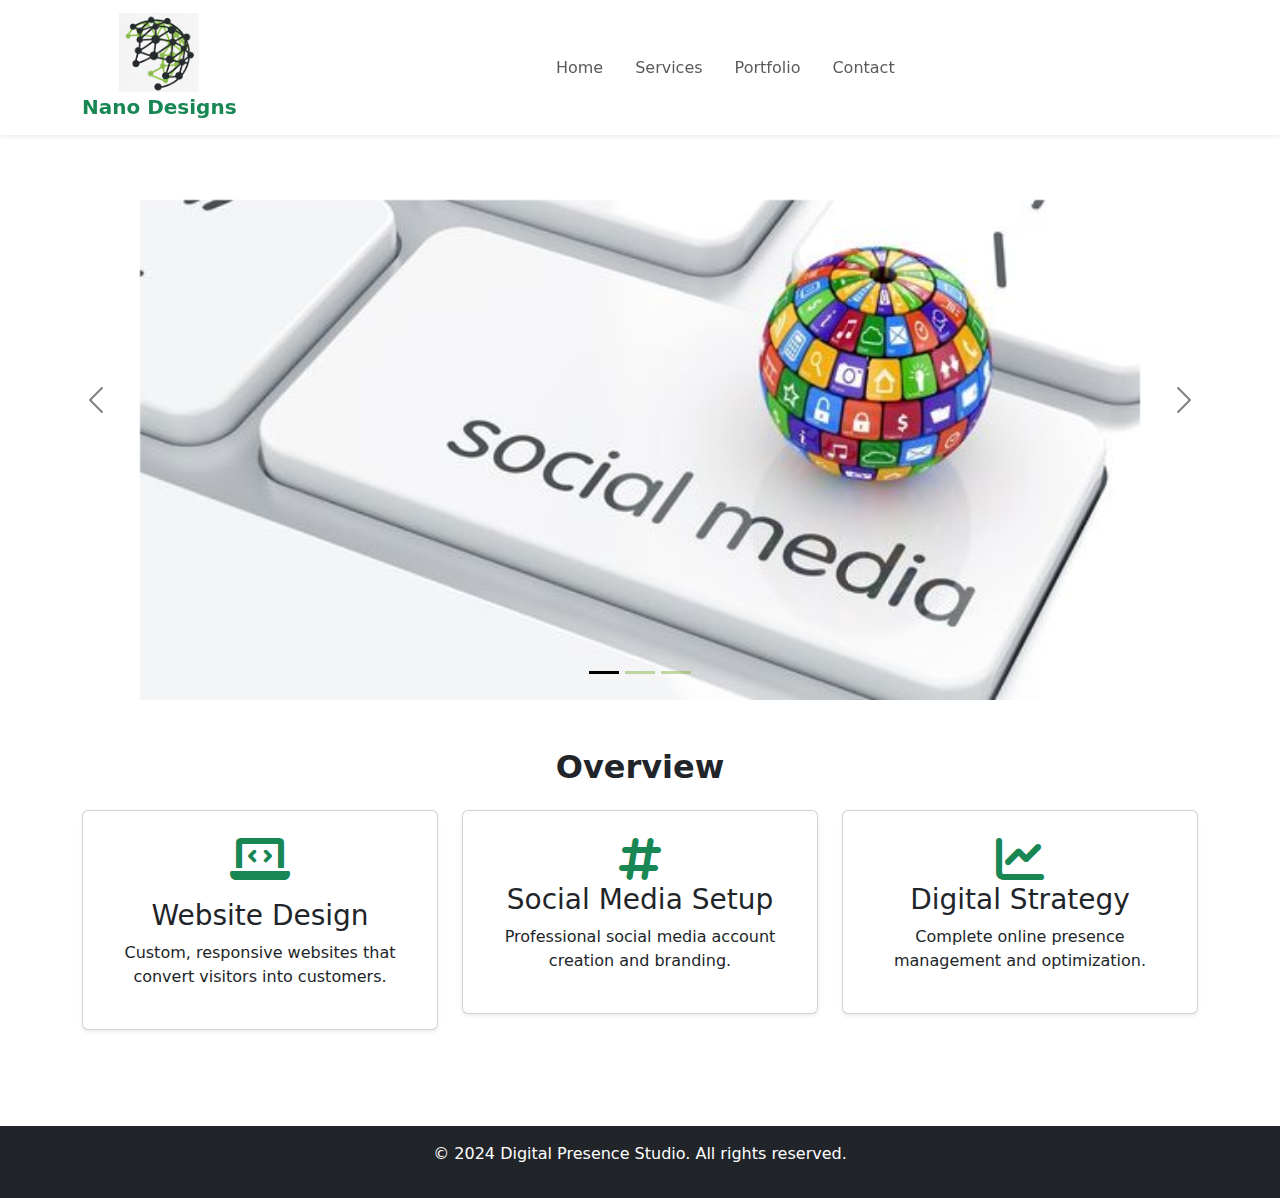
==== index.html @ a2fb1bfc "servies" ====
<!DOCTYPE html>
<html lang="en">
<head>
    <meta charset="UTF-8">
    <meta name="viewport" content="width=device-width, initial-scale=1.0">
    <meta http-equiv="X-UA-Compatible" content="ie=edge">
    <title>Nano Designs</title>

    <!-- Bootstrap & Font Awesome -->
    <link href="https://cdn.jsdelivr.net/npm/bootstrap@5.3.0/dist/css/bootstrap.min.css" rel="stylesheet">
    <link rel="stylesheet" href="https://cdnjs.cloudflare.com/ajax/libs/font-awesome/6.0.0/css/all.min.css">

    <!-- Custom CSS -->
    <link rel="stylesheet" href="style.css">
</head>
<body>
    <header>
        <nav class="navbar navbar-light bg-white shadow-sm fixed-top">
            <div class="container d-flex justify-content-between align-items-center">
                <a class="navbar-brand d-flex align-items-center" href="#">
                    <img src="new.jpg" alt="Logo" class="logo">
                    <span class="fw-bold text-success">Nano Designs</span>
                </a>
                <ul class="nav-links d-flex">
                    <li><a href="#home">Home</a></li>
                    <li><a href="services.html">Services</a></li>
                    <li><a href="portfolio.html">Portfolio</a></li>
                    <li><a href="contact.html">Contact</a></li>
                </ul>
            </div>
        </nav>
    </header>

    <section class="hero">
        <div id="heroCarousel" class="carousel slide w-100" data-bs-ride="carousel">

            <!-- Carousel Indicators -->
            <div class="carousel-indicators">
                <button type="button" data-bs-target="#heroCarousel" data-bs-slide-to="0" class="active" aria-label="Slide 1"></button>
                <button type="button" data-bs-target="#heroCarousel" data-bs-slide-to="1" aria-label="Slide 2"></button>
                <button type="button" data-bs-target="#heroCarousel" data-bs-slide-to="2" aria-label="Slide 3"></button>
            </div>

            <!-- Carousel Slides -->
            <div class="carousel-inner">
                <div class="carousel-item active">
                    <img src="social2.jpg" class="d-block w-100" alt="Slide 1">
                </div>
                <div class="carousel-item">
                    <img src="social.jpg" class="d-block w-100" alt="Slide 2">
                </div>
                <div class="carousel-item">
                    <img src="sales.jpg" class="d-block w-100" alt="Slide 3">
                </div>
            </div>

            <!-- Carousel Controls -->
            <button class="carousel-control-prev" type="button" data-bs-target="#heroCarousel" data-bs-slide="prev">
                <span class="carousel-control-prev-icon" aria-hidden="true"></span>
                <span class="visually-hidden">Previous</span>
            </button>
            <button class="carousel-control-next" type="button" data-bs-target="#heroCarousel" data-bs-slide="next">
                <span class="carousel-control-next-icon" aria-hidden="true"></span>
                <span class="visually-hidden">Next</span>
            </button>
        </div>
    </section>

    <section class="container py-5" id="services">
        <h2 class="text-center mb-4 fw-bold">Overview</h2>
        <div class="row">
            <div class="col-md-4">
                <div class="card text-center p-4 shadow-sm">
                    <i class="fas fa-laptop-code fa-3x text-success"></i>
                    <h3 class="mt-3">Website Design</h3>
                    <p>Custom, responsive websites that convert visitors into customers.</p>
                </div>
            </div>
            <div class="col-md-4">
                <div class="card text-center p-4 shadow-sm">
                    <i class="fas fa-hashtag fa-3x text-success"></i>
                    <h3>Social Media Setup</h3>
                    <p>Professional social media account creation and branding.</p>
                </div>
            </div>
            <div class="col-md-4">
                <div class="card text-center p-4 shadow-sm">
                    <i class="fas fa-chart-line fa-3x text-success"></i>
                    <h3>Digital Strategy</h3>
                    <p>Complete online presence management and optimization.</p>
                </div>
            </div>
        </div>
    </section>

    <footer class="bg-dark text-white text-center py-3 mt-5">
        <p>&copy; 2024 Digital Presence Studio. All rights reserved.</p>
    </footer>

    <!-- Bootstrap JS -->
    <script src="https://cdn.jsdelivr.net/npm/bootstrap@5.3.0/dist/js/bootstrap.bundle.min.js"></script>
</body>
</html>
---- style.css ----
/* Reset default styles */
* {
    margin: 0;
    padding: 0;
    box-sizing: border-box;
}

/* Navigation Bar */
.navbar .container {
    display: flex;
    justify-content: center; /* Centers navbar content */
    align-items: center; /* Align items vertically */
}

/* Centered Navigation Links */
.nav-links {
    list-style: none; /* Removes default bullet points */
    padding: 0; /* Removes any default padding */
    margin: 0; /* Ensures no extra space is added */
    display: flex;
    flex-wrap: wrap;
    justify-content: center; /* Centers horizontally */
    align-items: center; /* Aligns vertically */
    flex-grow: 1; /* Ensures it takes up available space */
}

.nav-links a {
    text-decoration: none;
    color: #5a5a5a;
    font-weight: 500;
    padding: 0.5rem 1rem;
    transition: background-color 0.3s;
}

.nav-links a:hover {
    background-color: #eaeef0;
    border-radius: 5px;
}

/* Center Logo and Text */
.navbar-brand {
    display: flex;
    flex-direction: column;
    align-items: center;
    justify-content: center;
    flex-grow: 0; /* Prevents the logo from expanding */
}

.logo {
    width: 80px;
}

/* Call-to-Action Button */
.cta-button {
    display: inline-block;
    padding: 1rem 2rem;
    background-color: #5a5a5a;
    color: white;
    text-decoration: none;
    border-radius: 5px;
    transition: background-color 0.3s;
}

.cta-button:hover {
    background-color: #85B64A;
}

/* Hero Section */
.hero {
    margin-top: 100px; /* Adjust to ensure content is visible below the fixed navbar */
}

/* Carousel */
.carousel-inner img {
    margin-top: 100px;
    width: 100%; /* Ensures full width */
    height: auto; /* Ensures full image is visible */
    max-height: 500px; /* Prevents excessive stretching */
    object-fit: contain; /* Ensures the whole image is visible */
}

/* Carousel Indicators */
.carousel-indicators {
    color: black;
}

/* Ensure the carousel container has a consistent height */
#heroCarousel {
    width: 100%;
    height: auto; /* Adjusts height dynamically */
    min-height: 350px; /* Minimum height */
    overflow: hidden;
}

/* Force all images to fit the carousel dimensions */
.carousel-inner .carousel-item img {
    width: 100%;
    height: auto;
    object-fit: contain; /* Ensures the whole image is shown */
}

/* Adjust for smaller screens */
@media (max-width: 768px) {
    #heroCarousel {
        min-height: 300px;
    }
}

@media (max-width: 480px) {
    #heroCarousel {
        min-height: 250px;
    }
}

/* Change the color of carousel arrows to black */
.carousel-control-next-icon,
.carousel-control-prev-icon {
    filter: invert(1); /* Makes arrows black */
    width: 90%;
}

/* Change the color of inactive carousel indicators to black */
.carousel-indicators button {
    background-color: #85B64A !important; /* Sets the dots to black */
    opacity: 1; /* Set the opacity to 50% */
}

/* Make the active indicator fully black */
.carousel-indicators .active {
    background-color: black !important;
    opacity: 1; /* Full opacity for the active dot */
}

/* Optional: Resize the dots for better visibility */
.carousel-indicators button {
    width: 12px;
    height: 12px;
}
.col-md-6 {
    margin-top: 35px;
    justify-content: center;
    align-items: center;
}
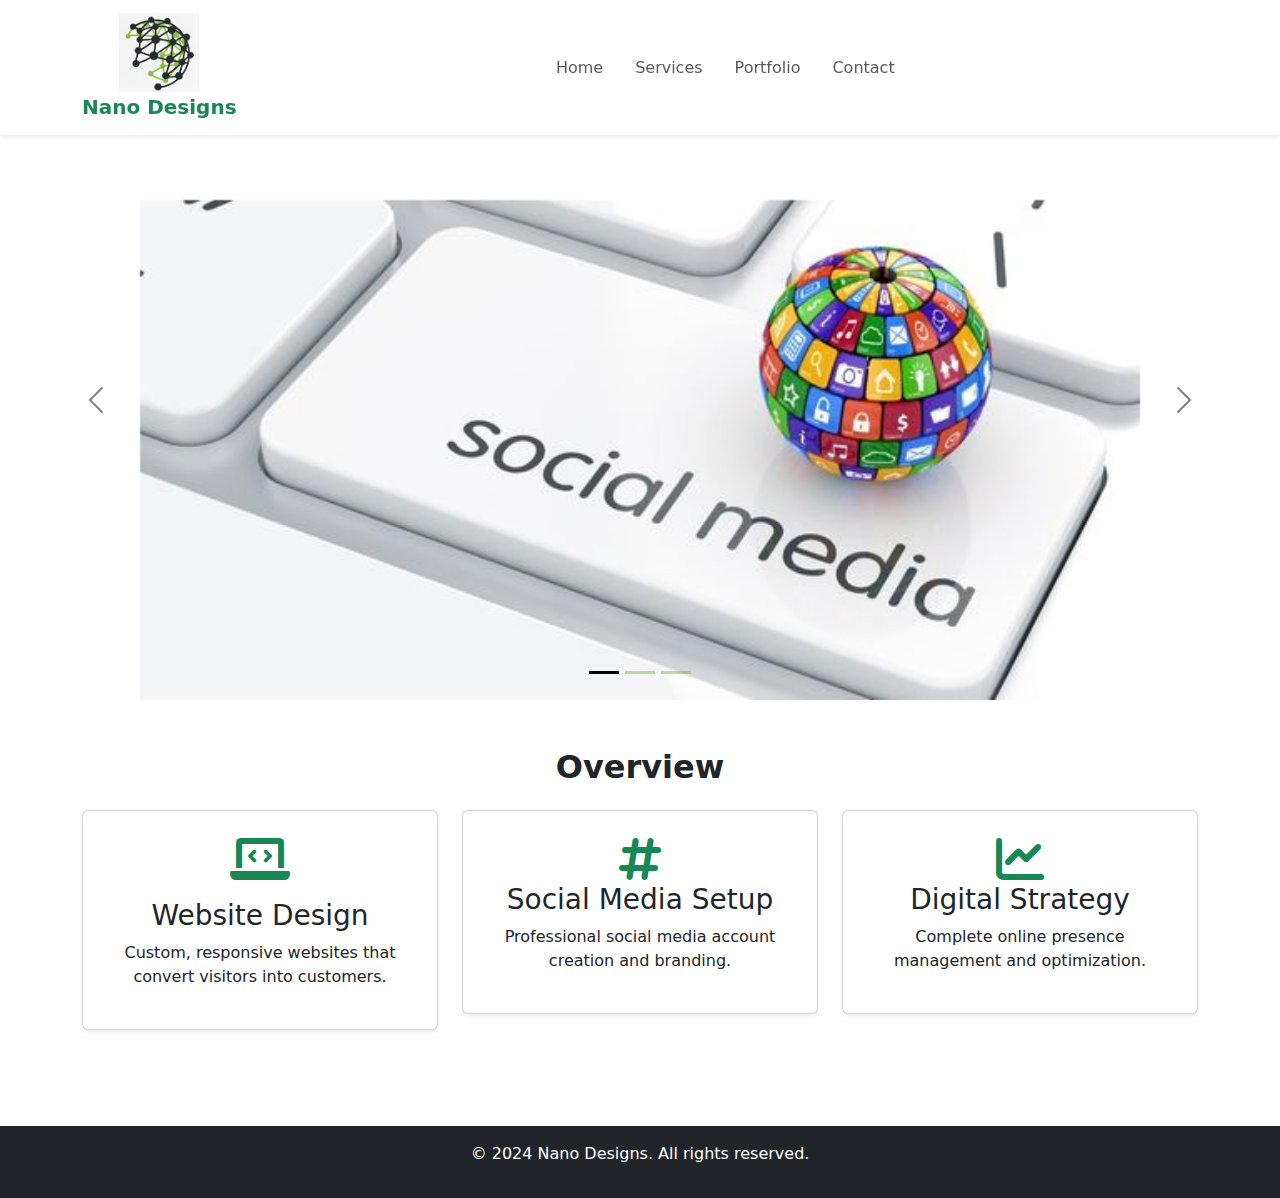
==== commit 17e87e4c: "fixed footer" ====
--- a/index.html
+++ b/index.html
@@ -94,7 +94,7 @@
     </section>
 
     <footer class="bg-dark text-white text-center py-3 mt-5">
-        <p>&copy; 2024 Digital Presence Studio. All rights reserved.</p>
+        <p>&copy; 2024 Nano Designs. All rights reserved.</p>
     </footer>
 
     <!-- Bootstrap JS -->
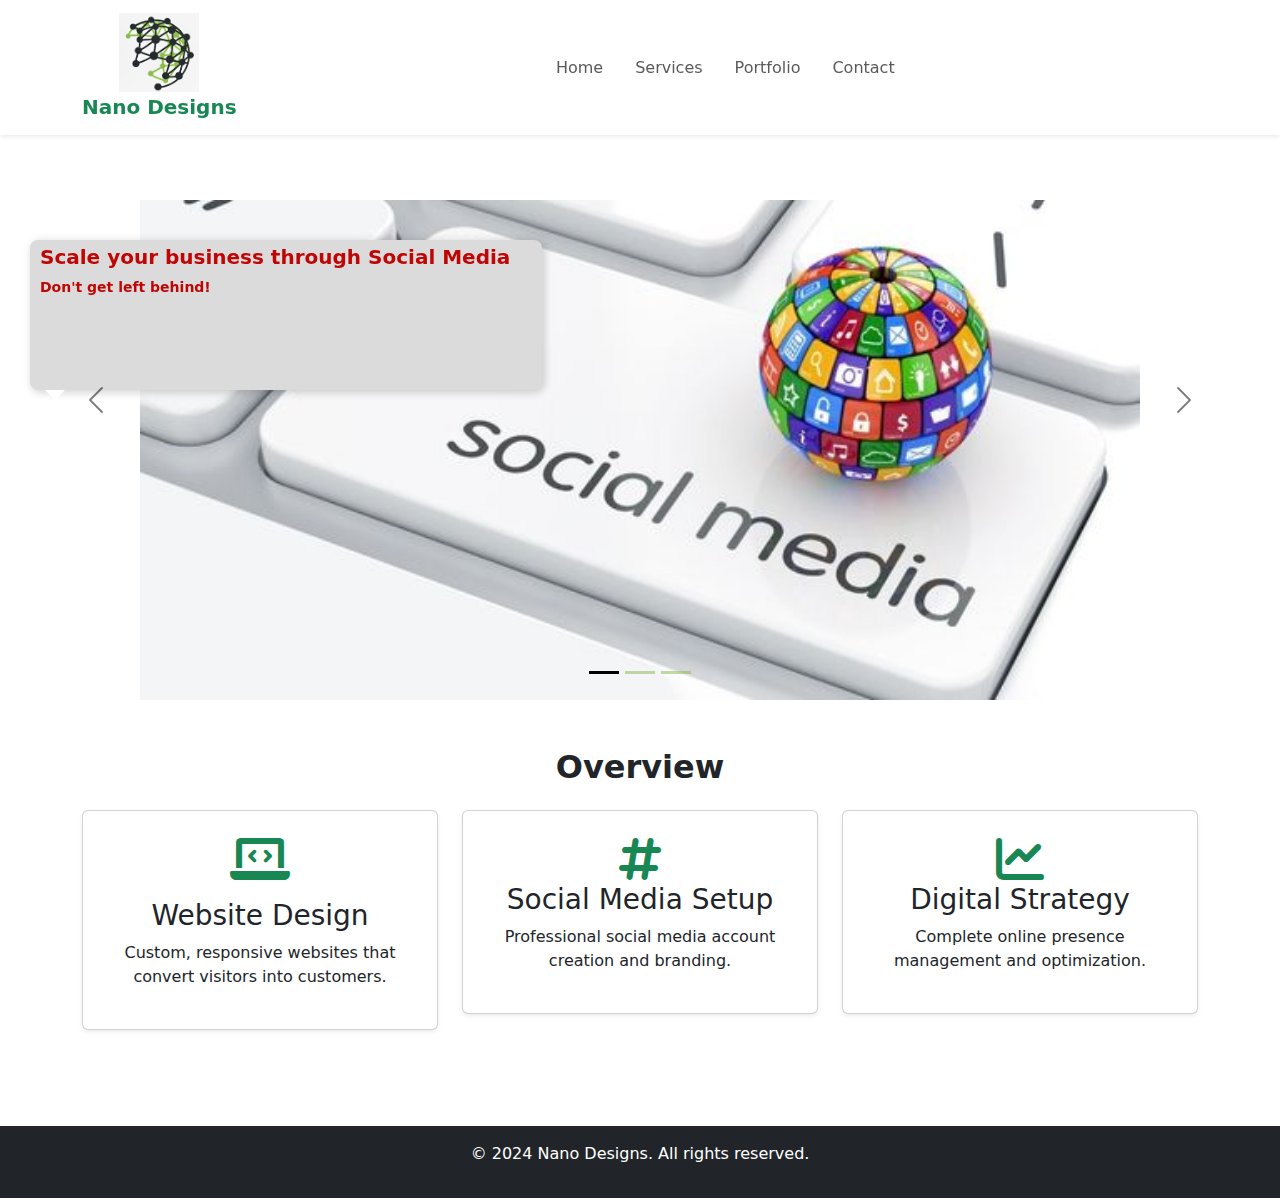
==== commit dc539f27: "bubble" ====
--- a/index.html
+++ b/index.html
@@ -45,12 +45,24 @@
             <div class="carousel-inner">
                 <div class="carousel-item active">
                     <img src="social2.jpg" class="d-block w-100" alt="Slide 1">
+                    <div class="carousel-caption d-none d-md-block">
+                        <h5>Scale your business through Social Media</h5>
+                        <p>Don't get left behind!</p>
+                    </div>
                 </div>
                 <div class="carousel-item">
                     <img src="social.jpg" class="d-block w-100" alt="Slide 2">
+                    <div class="carousel-caption d-none d-md-block">
+                        <h5>Personify your business</h5>
+                        <p>Businesses with character are proven to stand out from and outperform competitors.</p>
+                    </div>
                 </div>
                 <div class="carousel-item">
                     <img src="sales.jpg" class="d-block w-100" alt="Slide 3">
+                    <div class="carousel-caption d-none d-md-block">
+                        <h5>Increase public awareness of your business</h5>
+                        <p>And watch footfall skyrocket.</p>
+                    </div>
                 </div>
             </div>
 
@@ -100,4 +112,4 @@
     <!-- Bootstrap JS -->
     <script src="https://cdn.jsdelivr.net/npm/bootstrap@5.3.0/dist/js/bootstrap.bundle.min.js"></script>
 </body>
-</html>
+</html>--- a/style.css
+++ b/style.css
@@ -142,4 +142,46 @@
     align-items: center;
 }
 
+/* Carousel Caption Styling */
+.carousel-caption h5,
+.carousel-caption p {
+    color: #176de5; /* Bootstrap's success color (green) */
+    text-shadow: 2px 2px 4px rgba(0, 0, 0, 0.5); /* Adds shadow for better readability */
+}
 
+/* Position carousel text in the top left with a speech bubble */
+.carousel-caption {
+    position: absolute;
+    top: 140px; /* Adjust as needed */
+    left: 30px; /* Adjust as needed */
+    background: rgb(220, 219, 219);
+    color: black;
+    padding: 5px 10px; /* Reduces the size */
+    border-radius: 8px; /* Slightly smaller rounding */
+    text-align: left;
+    max-width: 40%; /* Decreases overall width */
+    font-size: 14px; /* Makes text smaller */
+    max-height: 150px;
+    box-shadow: 2px 2px 10px rgba(0, 0, 0, 0.2);
+}
+
+/* Speech bubble tail */
+.carousel-caption::after {
+    content: "";
+    position: absolute;
+    bottom: -10px; /* Adjust based on position */
+    left: 15px;
+    width: 0;
+    height: 0;
+    border-left: 10px solid transparent;
+    border-right: 10px solid transparent;
+    border-top: 10px solid white; /* Matches background */
+}
+
+/* Ensure text is fully visible */
+.carousel-caption h5,
+.carousel-caption p {
+    color: #c00505 !important;
+    text-shadow: none; /* Remove shadow for better clarity */
+    font-weight: bold;
+}
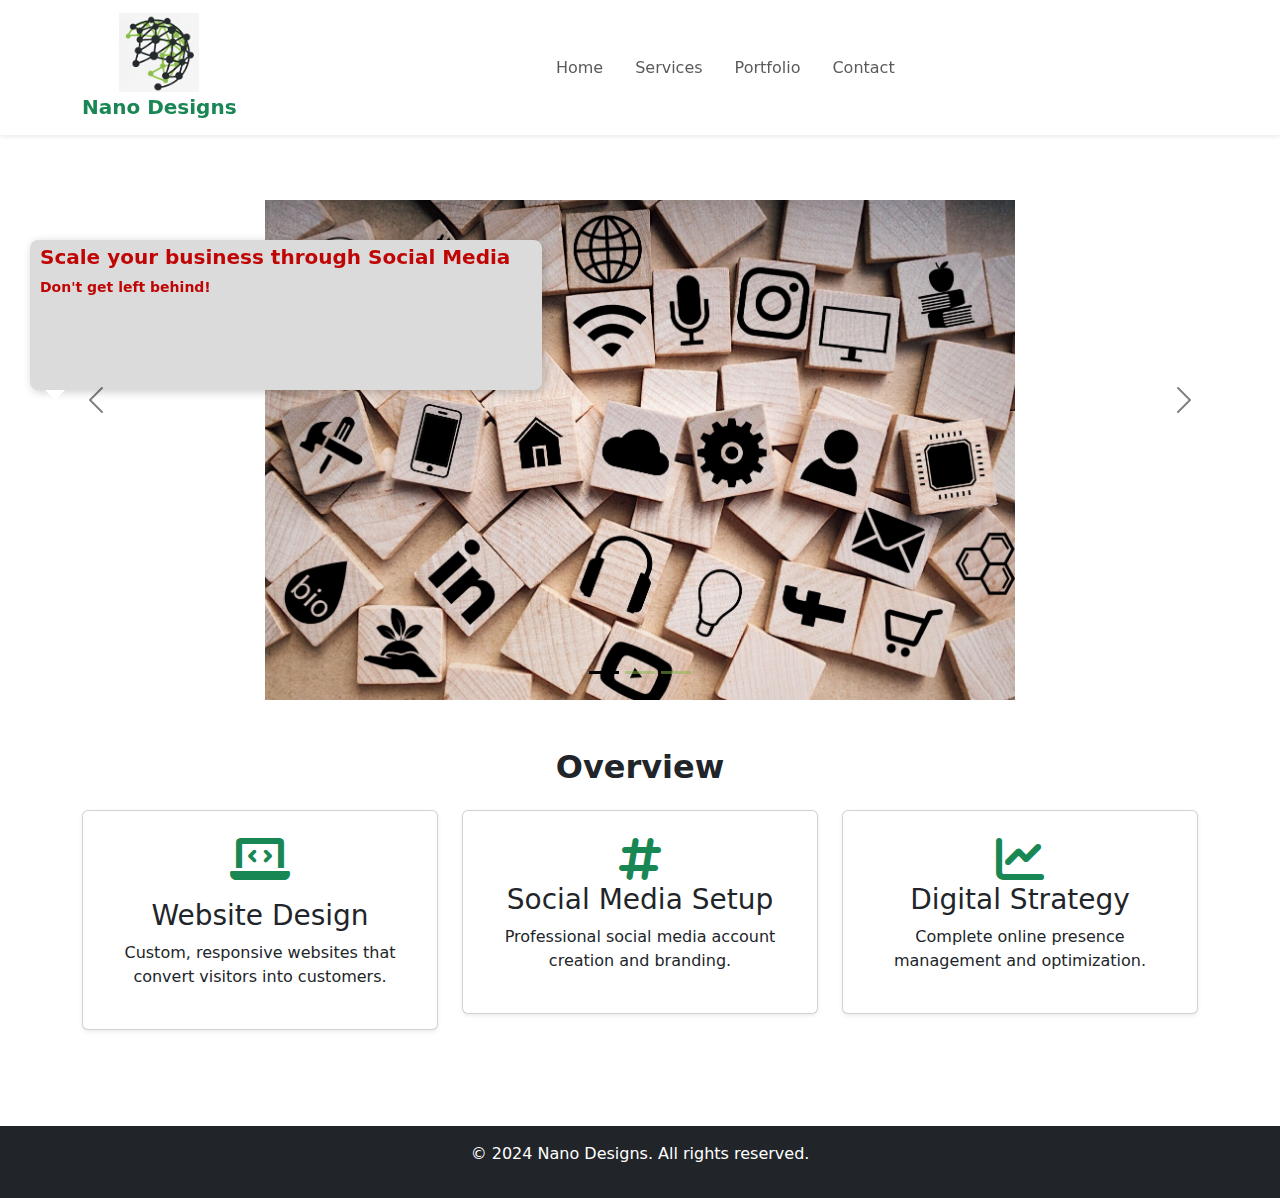
==== commit 330d5d20: "home screen changes new images and layout" ====
--- a/index.html
+++ b/index.html
@@ -44,14 +44,14 @@
             <!-- Carousel Slides -->
             <div class="carousel-inner">
                 <div class="carousel-item active">
-                    <img src="social2.jpg" class="d-block w-100" alt="Slide 1">
+                    <img src="wood.jpg" class="d-block w-100" alt="Slide 1">
                     <div class="carousel-caption d-none d-md-block">
                         <h5>Scale your business through Social Media</h5>
                         <p>Don't get left behind!</p>
                     </div>
                 </div>
                 <div class="carousel-item">
-                    <img src="social.jpg" class="d-block w-100" alt="Slide 2">
+                    <img src="people.jpg" class="d-block w-100" alt="Slide 2">
                     <div class="carousel-caption d-none d-md-block">
                         <h5>Personify your business</h5>
                         <p>Businesses with character are proven to stand out from and outperform competitors.</p>
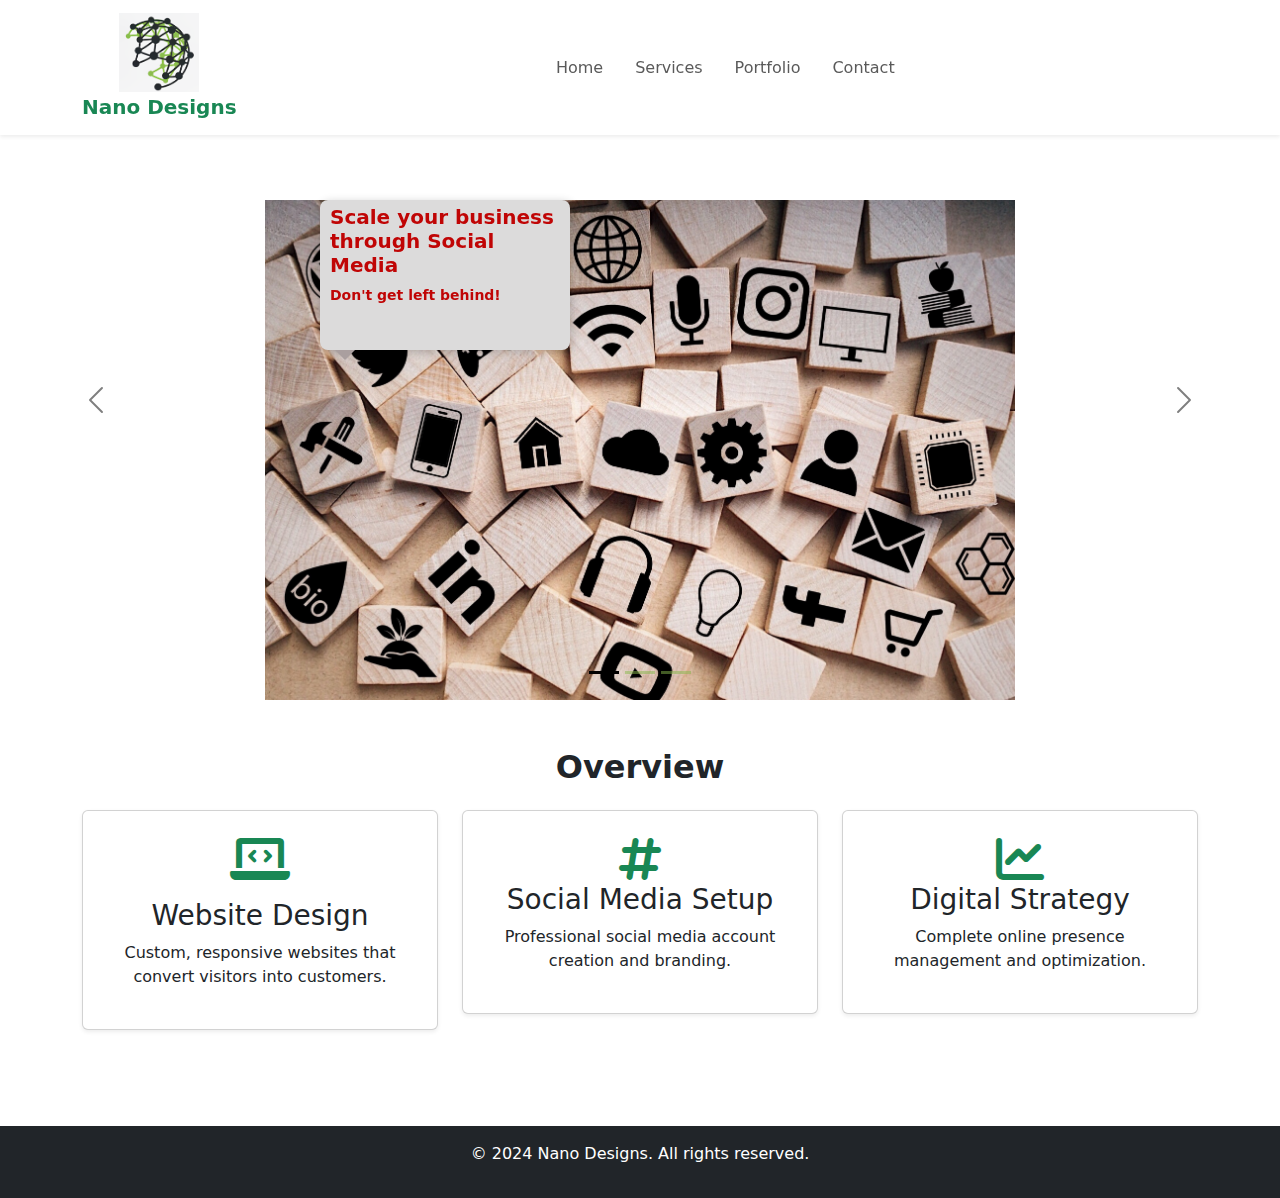
==== commit 8539895c: "deleted home html (redundent)" ====
--- a/index.html
+++ b/index.html
@@ -22,7 +22,7 @@
                     <span class="fw-bold text-success">Nano Designs</span>
                 </a>
                 <ul class="nav-links d-flex">
-                    <li><a href="#home">Home</a></li>
+                    <li><a href="index.html">Home</a></li>
                     <li><a href="services.html">Services</a></li>
                     <li><a href="portfolio.html">Portfolio</a></li>
                     <li><a href="contact.html">Contact</a></li>
--- a/style.css
+++ b/style.css
@@ -152,14 +152,14 @@
 /* Position carousel text in the top left with a speech bubble */
 .carousel-caption {
     position: absolute;
-    top: 140px; /* Adjust as needed */
-    left: 30px; /* Adjust as needed */
+    top: 100px; /* Adjust as needed */
+    left: max(25%,80px); /* Adjust as needed */
     background: rgb(220, 219, 219);
     color: black;
     padding: 5px 10px; /* Reduces the size */
     border-radius: 8px; /* Slightly smaller rounding */
     text-align: left;
-    max-width: 40%; /* Decreases overall width */
+    max-width: min(27%, 250px); /* Decreases overall width */
     font-size: 14px; /* Makes text smaller */
     max-height: 150px;
     box-shadow: 2px 2px 10px rgba(0, 0, 0, 0.2);
@@ -175,7 +175,7 @@
     height: 0;
     border-left: 10px solid transparent;
     border-right: 10px solid transparent;
-    border-top: 10px solid white; /* Matches background */
+    border-top: 10px solid rgb(170, 159, 159); /* Matches background */
 }
 
 /* Ensure text is fully visible */
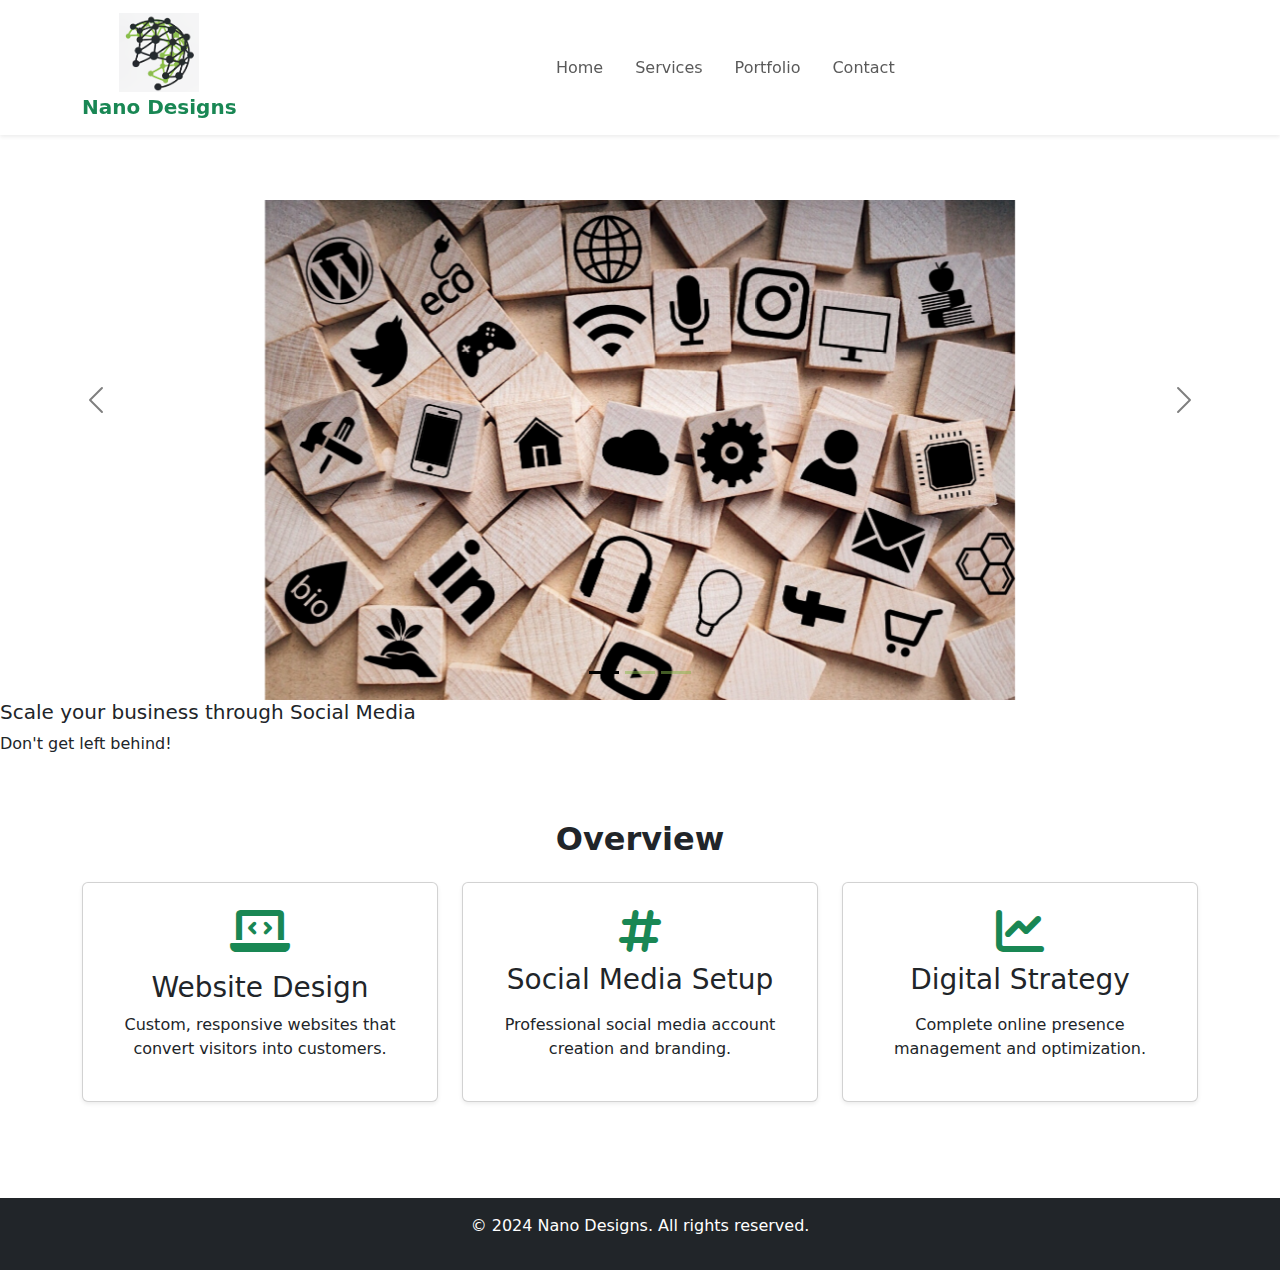
==== commit cfbd608b: "got rid of sepach bubbles" ====
--- a/index.html
+++ b/index.html
@@ -9,8 +9,6 @@
     <!-- Bootstrap & Font Awesome -->
     <link href="https://cdn.jsdelivr.net/npm/bootstrap@5.3.0/dist/css/bootstrap.min.css" rel="stylesheet">
     <link rel="stylesheet" href="https://cdnjs.cloudflare.com/ajax/libs/font-awesome/6.0.0/css/all.min.css">
-
-    <!-- Custom CSS -->
     <link rel="stylesheet" href="style.css">
 </head>
 <body>
@@ -33,40 +31,22 @@
 
     <section class="hero">
         <div id="heroCarousel" class="carousel slide w-100" data-bs-ride="carousel">
-
-            <!-- Carousel Indicators -->
             <div class="carousel-indicators">
                 <button type="button" data-bs-target="#heroCarousel" data-bs-slide-to="0" class="active" aria-label="Slide 1"></button>
                 <button type="button" data-bs-target="#heroCarousel" data-bs-slide-to="1" aria-label="Slide 2"></button>
                 <button type="button" data-bs-target="#heroCarousel" data-bs-slide-to="2" aria-label="Slide 3"></button>
             </div>
-
-            <!-- Carousel Slides -->
             <div class="carousel-inner">
-                <div class="carousel-item active">
+                <div class="carousel-item active" data-caption="Scale your business through Social Media" data-subtext="Don't get left behind!">
                     <img src="wood.jpg" class="d-block w-100" alt="Slide 1">
-                    <div class="carousel-caption d-none d-md-block">
-                        <h5>Scale your business through Social Media</h5>
-                        <p>Don't get left behind!</p>
-                    </div>
                 </div>
-                <div class="carousel-item">
+                <div class="carousel-item" data-caption="Personify your business" data-subtext="Businesses with character are proven to stand out from and outperform competitors.">
                     <img src="people.jpg" class="d-block w-100" alt="Slide 2">
-                    <div class="carousel-caption d-none d-md-block">
-                        <h5>Personify your business</h5>
-                        <p>Businesses with character are proven to stand out from and outperform competitors.</p>
-                    </div>
                 </div>
-                <div class="carousel-item">
+                <div class="carousel-item" data-caption="Increase public awareness of your business" data-subtext="And watch footfall skyrocket.">
                     <img src="sales.jpg" class="d-block w-100" alt="Slide 3">
-                    <div class="carousel-caption d-none d-md-block">
-                        <h5>Increase public awareness of your business</h5>
-                        <p>And watch footfall skyrocket.</p>
-                    </div>
                 </div>
             </div>
-
-            <!-- Carousel Controls -->
             <button class="carousel-control-prev" type="button" data-bs-target="#heroCarousel" data-bs-slide="prev">
                 <span class="carousel-control-prev-icon" aria-hidden="true"></span>
                 <span class="visually-hidden">Previous</span>
@@ -77,6 +57,11 @@
             </button>
         </div>
     </section>
+
+    <div id="carouselText" class="text-below-carousel">
+        <h5 id="captionTitle">Scale your business through Social Media</h5>
+        <p id="captionText">Don't get left behind!</p>
+    </div>
 
     <section class="container py-5" id="services">
         <h2 class="text-center mb-4 fw-bold">Overview</h2>
@@ -109,7 +94,20 @@
         <p>&copy; 2024 Nano Designs. All rights reserved.</p>
     </footer>
 
-    <!-- Bootstrap JS -->
     <script src="https://cdn.jsdelivr.net/npm/bootstrap@5.3.0/dist/js/bootstrap.bundle.min.js"></script>
+    <script>
+        document.addEventListener("DOMContentLoaded", function () {
+            let carousel = document.getElementById('heroCarousel');
+            let captionTitle = document.getElementById('captionTitle');
+            let captionText = document.getElementById('captionText');
+            carousel.addEventListener('slid.bs.carousel', function () {
+                let activeSlide = document.querySelector('.carousel-item.active');
+                let newTitle = activeSlide.getAttribute('data-caption');
+                let newText = activeSlide.getAttribute('data-subtext');
+                captionTitle.textContent = newTitle;
+                captionText.textContent = newText;
+            });
+        });
+    </script>
 </body>
 </html>--- a/style.css
+++ b/style.css
@@ -136,6 +136,7 @@
     width: 12px;
     height: 12px;
 }
+
 .col-md-6 {
     margin-top: 35px;
     justify-content: center;
@@ -185,3 +186,20 @@
     text-shadow: none; /* Remove shadow for better clarity */
     font-weight: bold;
 }
+
+/* Flexbox for Overview Section */
+.row {
+    display: flex;
+    flex-wrap: wrap;
+}
+
+.col-md-4 {
+    display: flex;
+}
+
+.card {
+    flex: 1;
+    display: flex;
+    flex-direction: column;
+    justify-content: space-between;
+}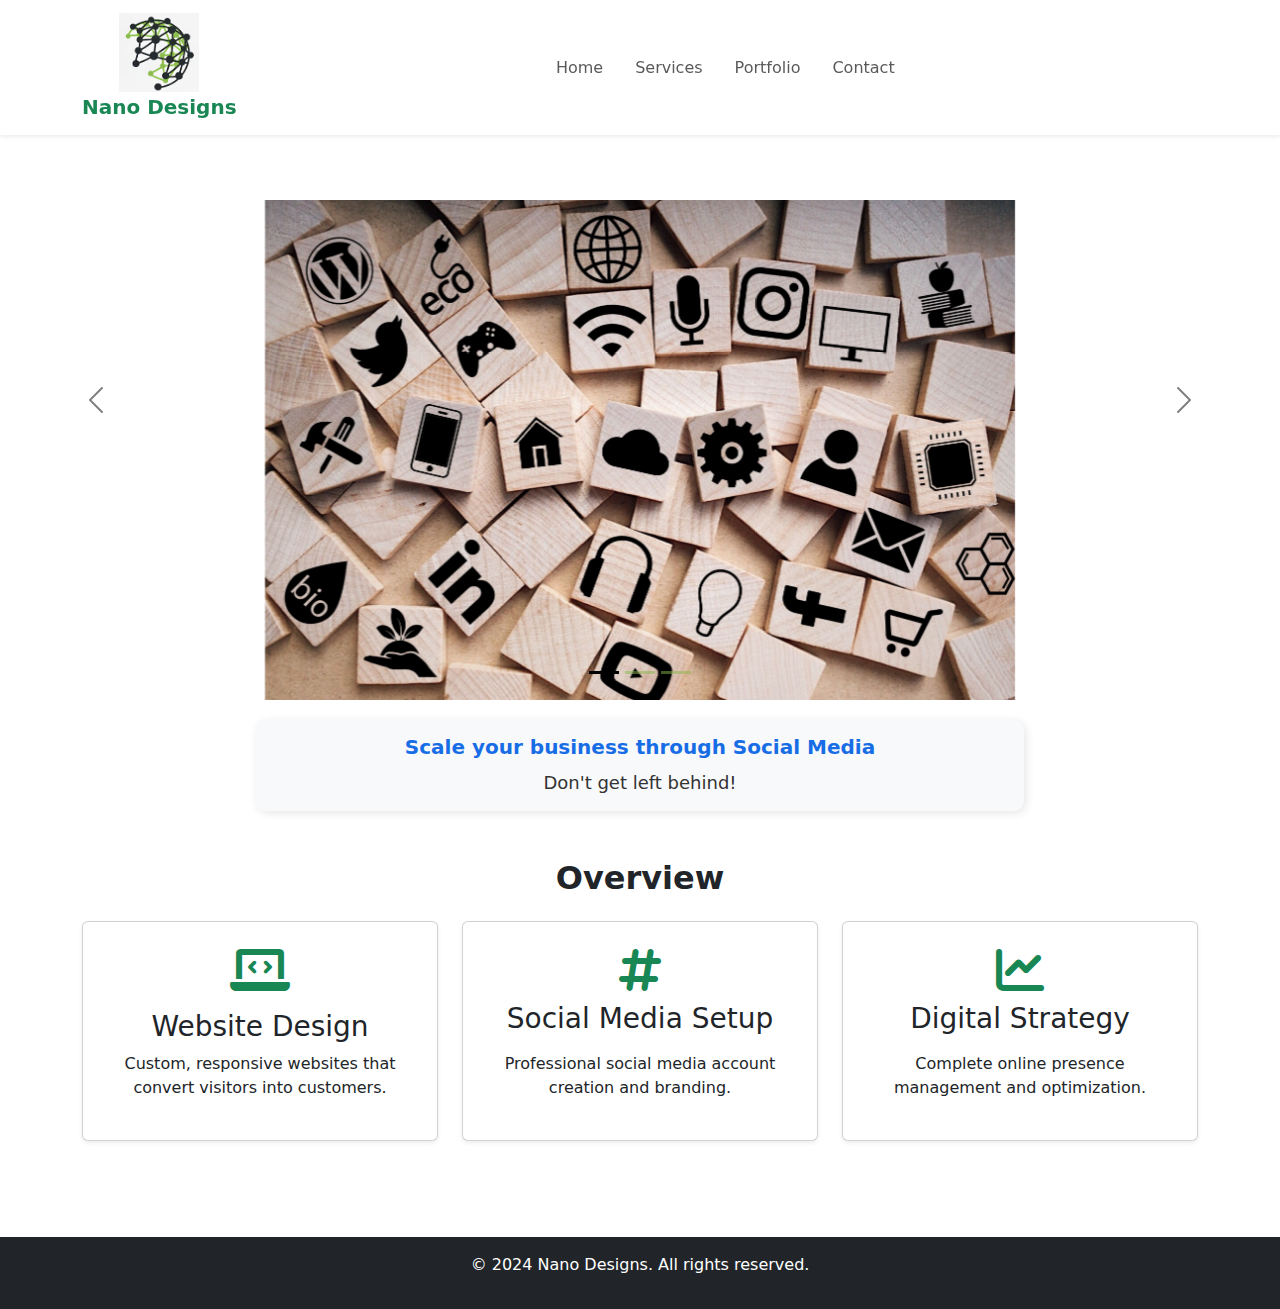
==== commit 92c4f1cd: "better layout" ====
--- a/index.html
+++ b/index.html
@@ -57,12 +57,11 @@
             </button>
         </div>
     </section>
-
+    
     <div id="carouselText" class="text-below-carousel">
         <h5 id="captionTitle">Scale your business through Social Media</h5>
         <p id="captionText">Don't get left behind!</p>
     </div>
-
     <section class="container py-5" id="services">
         <h2 class="text-center mb-4 fw-bold">Overview</h2>
         <div class="row">
--- a/style.css
+++ b/style.css
@@ -202,4 +202,95 @@
     display: flex;
     flex-direction: column;
     justify-content: space-between;
+}
+
+* Center the text below carousel */
+        .text-below-carousel {
+            text-align: center;
+            background: #f8f9fa;
+            padding: 15px;
+            margin-top: 10px;
+            border-radius: 10px;
+            box-shadow: 2px 2px 10px rgba(0, 0, 0, 0.1);
+            max-width: 60%;
+            margin-left: auto;
+            margin-right: auto;
+            display: flex;
+            flex-direction: column;
+            align-items: center;
+            justify-content: center;
+        }
+
+        .text-below-carousel h5 {
+            color: #176de5;
+            font-size: 20px;
+            font-weight: bold;
+        }
+
+        .text-below-carousel p {
+            font-size: 18px;
+            color: #333;
+        }
+
+        /* Carousel Container */
+#heroCarousel {
+    width: 100%;
+    height: auto; /* Allow height to adjust based on content */
+    min-height: 300px; /* Minimum height to prevent collapsing */
+    overflow: hidden;
+    position: relative;
+}
+
+/* Carousel Images */
+.carousel-inner img {
+    width: 100%;
+    height: auto; /* Allow height to adjust based on width */
+    object-fit: contain; /* Ensures the entire image is visible */
+}
+
+/* Text Below Carousel */
+.text-below-carousel {
+    text-align: center;
+    background: #f8f9fa;
+    padding: 15px;
+    margin-top: 20px;
+    border-radius: 10px;
+    box-shadow: 2px 2px 10px rgba(0, 0, 0, 0.1);
+    max-width: 60%; /* Consistent width */
+    margin-left: auto;
+    margin-right: auto;
+}
+
+.text-below-carousel h5 {
+    color: #176de5;
+    font-size: 20px;
+    font-weight: bold;
+    margin-bottom: 10px;
+}
+
+.text-below-carousel p {
+    font-size: 18px;
+    color: #333;
+    margin: 0;
+}
+
+/* Responsive Adjustments */
+@media (max-width: 768px) {
+    #heroCarousel {
+        min-height: 250px; /* Adjust height for smaller screens */
+    }
+
+    .text-below-carousel {
+        max-width: 80%; /* Wider text box on smaller screens */
+    }
+}
+
+@media (max-width: 480px) {
+    #heroCarousel {
+        min-height: 200px; /* Further adjust height for mobile */
+    }
+
+    .text-below-carousel {
+        max-width: 90%; /* Full width on very small screens */
+    }
 }